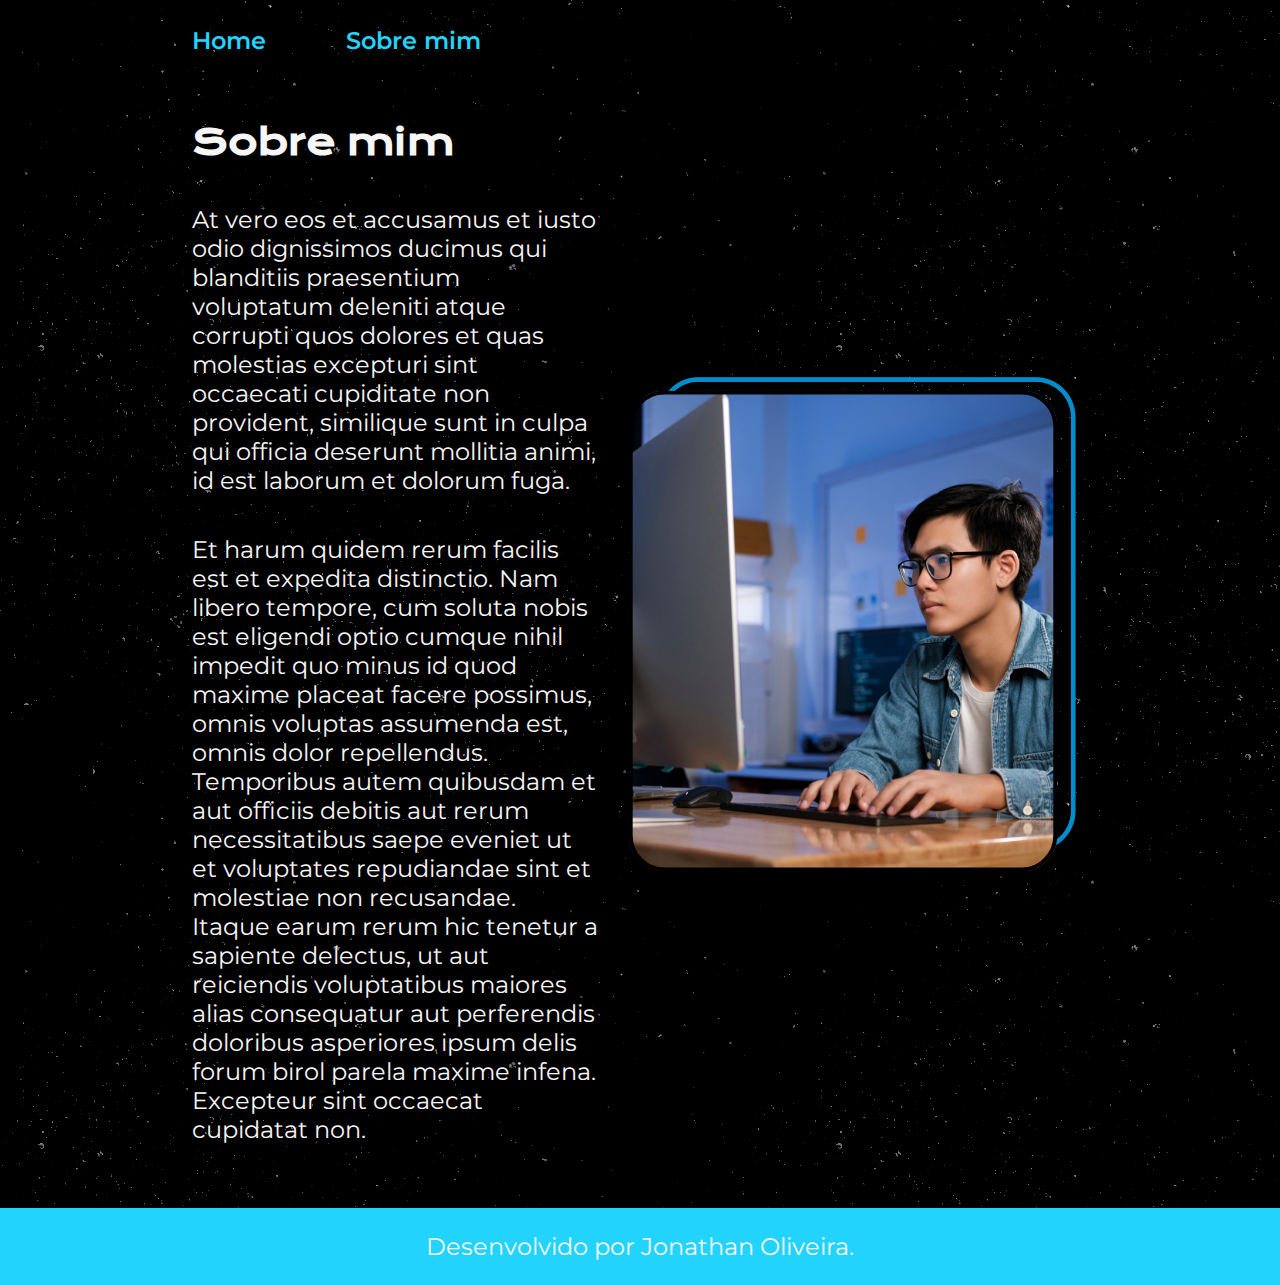
==== about.html @ 04fce26e "portfolio-simples" ====
<!DOCTYPE html>
<html lang="pt-br">

<head>
    <meta charset="UTF-8">
    <meta http-equiv="X-UA-Compatible" content="IE=edge">
    <meta name="viewport" content="width=device-width, initial-scale=1.0">
    <title>Sobre mim</title>
    <link rel="stylesheet" href="./styles/style.css">
</head>

<body>
    <header class="cabecalho">
        <nav class="cabecalho__menu">
            <a class="cabecalho__menu__link" href="index.html">Home</a>
            <a class="cabecalho__menu__link" href="about.html">Sobre mim</a>
        </nav>
    </header>

    <main class="apresentacao">
        <section class="apresentacao__conteudo">
            <h1 class="apresentacao__conteudo__titulo">Sobre mim</h1>
            <p class="apresentacao__conteudo__texto">At vero eos et accusamus et iusto odio dignissimos ducimus qui
                blanditiis praesentium voluptatum deleniti
                atque corrupti quos dolores et quas molestias excepturi sint occaecati cupiditate non provident,
                similique sunt in culpa qui officia deserunt mollitia animi, id est laborum et dolorum fuga.
            </p>
            <p class="apresentacao__conteudo__texto">
                Et harum quidem rerum facilis est et expedita distinctio. Nam libero tempore, cum soluta nobis est
                eligendi optio cumque nihil impedit quo minus id quod maxime placeat facere possimus, omnis voluptas
                assumenda est, omnis dolor repellendus. Temporibus autem quibusdam et aut officiis debitis aut rerum
                necessitatibus saepe eveniet ut et voluptates repudiandae sint et molestiae non recusandae. Itaque earum
                rerum hic tenetur a sapiente delectus, ut aut reiciendis voluptatibus maiores alias consequatur aut
                perferendis doloribus asperiores ipsum delis forum birol parela maxime infena. Excepteur sint occaecat
                cupidatat non.</p>
        </section>
        <img src="./assets/imagem.png" alt="Sobre sua imagem">
    </main>

    <footer class="rodape">
        <p> <a class="desenvolvedor" href="https://github.com/jonathan0lv">Desenvolvido por Jonathan Oliveira.</p>
    </footer>
</body>

</html>
---- styles/style.css ----
@import url('https://fonts.googleapis.com/css2?family=Krona+One&family=Montserrat:wght@400;600&display=swap');

:root {
    --cor-primaria: #000000;
    --cor-secundaria: #F6F6F6;
    --cor-terciaria: #22D4FD;
    --cor-hover: #272727;

    --fonte-primaria: 'Krona One', sans-serif;
    --fonte-secundaria: 'Montserrat', sans-serif;
}

* {
    margin: 0;
    padding: 0;
}

body {
    background-image: url("../assets/stardust.png");
    box-sizing: border-box;
    background-color: var(--cor-primaria);
    color: var(--cor-secundaria);
}

.cabecalho {
    padding: 2% 0% 0% 15%;
}

.cabecalho__menu {
    display: flex;
    gap: 80px;
}

.cabecalho__menu__link {
    font-family: var(--fonte-secundaria);
    font-size: 24px;
    font-weight: 600;
    color: var(--cor-terciaria);
    text-decoration: none;
}

.apresentacao {
    padding: 5% 15%;
    display: flex;
    align-items: center;
    justify-content: space-between;
}

.apresentacao__conteudo {
    width: 615px;
    display: flex;
    flex-direction: column;
    gap: 40px;
}

.apresentacao__conteudo__titulo {
    font-size: 36px;
    font-family: var(--fonte-primaria);
}

.titulo-destaque {
    color: var(--cor-terciaria);
}

.apresentacao__conteudo__texto {
    font-size: 24px;
    font-family: var(--fonte-secundaria);
}

.apresentacao__links {
    display: flex;
    flex-direction: column;
    justify-content: space-between;
    align-items: center;
    gap: 32px;
}

.apresentacao__links__subtitulo {
    font-family: var(--fonte-primaria);
    font-weight: 400;
    font-size: 24px;
}

.apresentacao__links__link {
    display: flex;
    justify-content: center;
    gap: 16px;
    border: 2px solid var(--cor-terciaria);
    width: 378px;
    text-align: center;
    border-radius: 8px;
    font-size: 24px;
    font-weight: 600;
    padding: 21.5px 0;
    text-decoration: none;
    color: var(--cor-secundaria);
    font-family: var(--fonte-secundaria);
}

.apresentacao__links__link:hover {
    outline: 3.9px inset var(--cor-terciaria);
    background-color: var(--cor-hover);
}

.rodape {
    color: var(--cor-secundaria);
    background-color: var(--cor-terciaria);
    padding: 24px;
    text-align: center;
    font-family: var(--fonte-secundaria);
    font-size: 24px;
    font-weight: 400;
}

.desenvolvedor {
    color: var(--cor-secundaria);
    text-decoration: none;
}
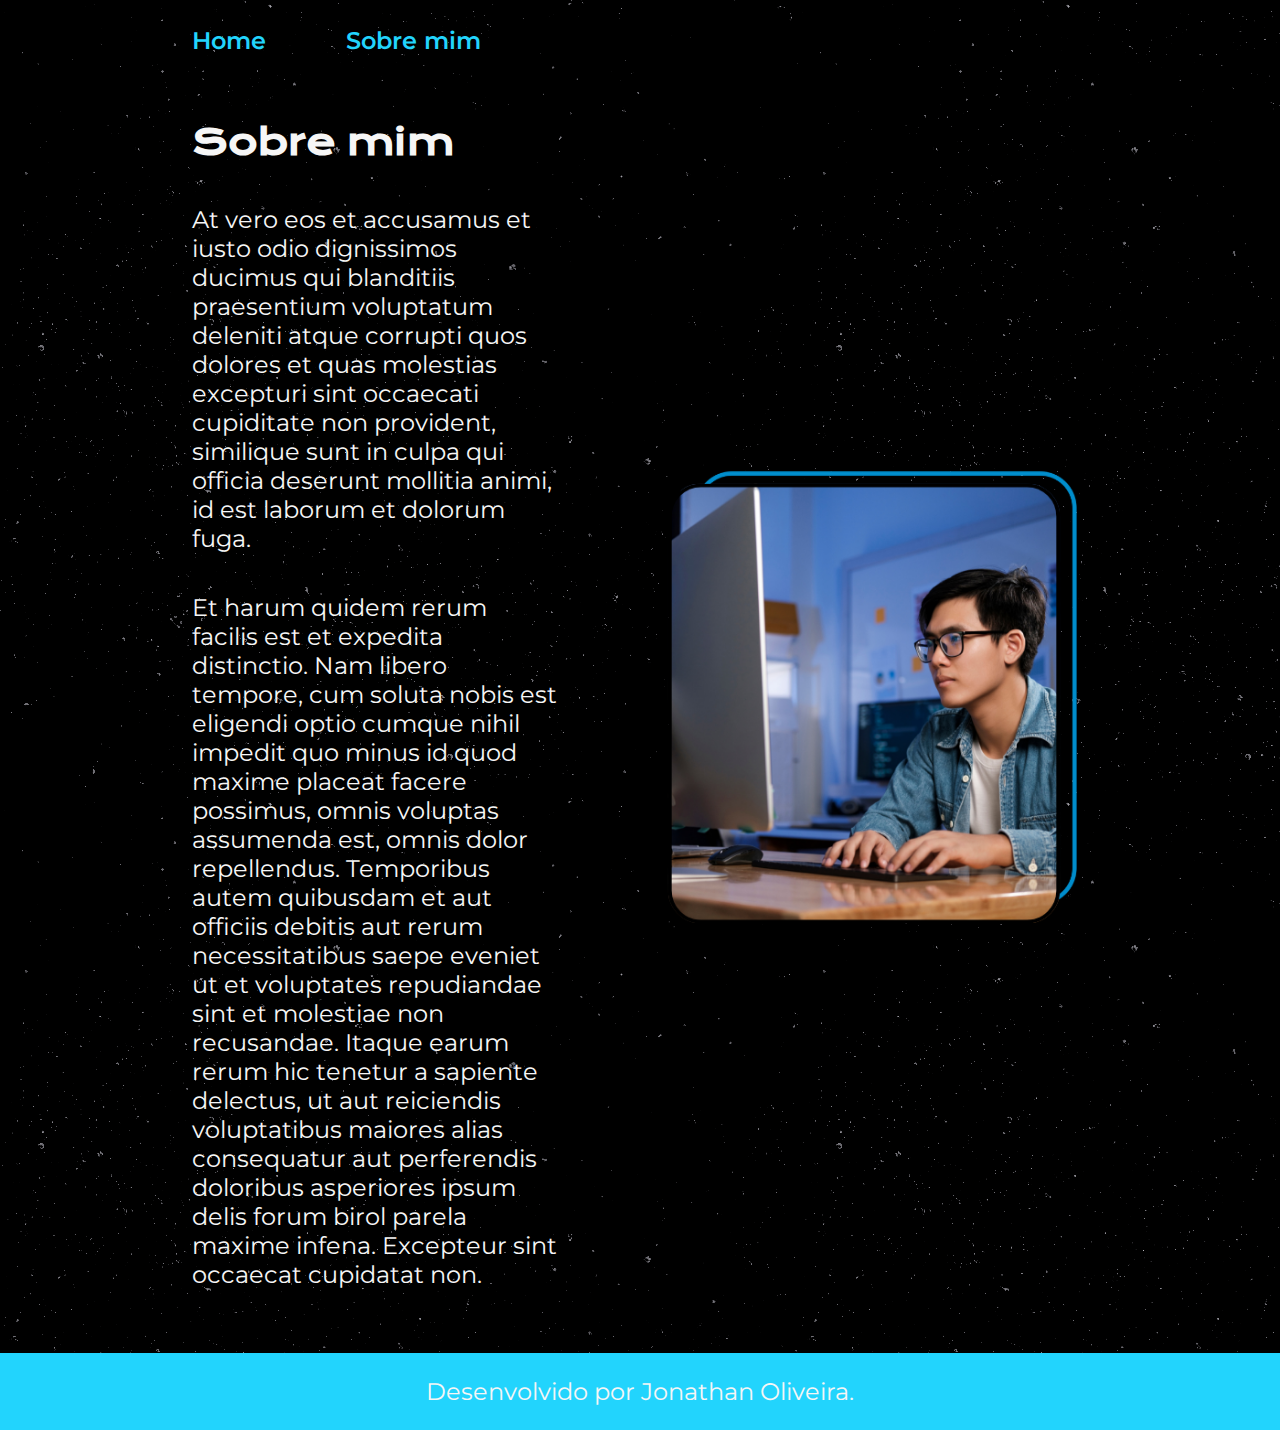
==== commit c06c4f4f: "Implementando responsividade mobile" ====
--- a/about.html
+++ b/about.html
@@ -34,7 +34,7 @@
                 perferendis doloribus asperiores ipsum delis forum birol parela maxime infena. Excepteur sint occaecat
                 cupidatat non.</p>
         </section>
-        <img src="./assets/imagem.png" alt="Sobre sua imagem">
+        <img class="apresentacao__imagem" src="./assets/imagem.png" alt="Sobre sua imagem">
     </main>
 
     <footer class="rodape">
--- a/styles/style.css
+++ b/styles/style.css
@@ -33,7 +33,7 @@
 
 .cabecalho__menu__link {
     font-family: var(--fonte-secundaria);
-    font-size: 24px;
+    font-size: 1.5rem;
     font-weight: 600;
     color: var(--cor-terciaria);
     text-decoration: none;
@@ -44,17 +44,18 @@
     display: flex;
     align-items: center;
     justify-content: space-between;
+    gap: 82px;
 }
 
 .apresentacao__conteudo {
-    width: 615px;
+    width: 50%;
     display: flex;
     flex-direction: column;
     gap: 40px;
 }
 
 .apresentacao__conteudo__titulo {
-    font-size: 36px;
+    font-size: 2.25rem;
     font-family: var(--fonte-primaria);
 }
 
@@ -63,7 +64,7 @@
 }
 
 .apresentacao__conteudo__texto {
-    font-size: 24px;
+    font-size: 1.5rem;
     font-family: var(--fonte-secundaria);
 }
 
@@ -78,18 +79,18 @@
 .apresentacao__links__subtitulo {
     font-family: var(--fonte-primaria);
     font-weight: 400;
-    font-size: 24px;
+    font-size: 1.5rem;
 }
 
-.apresentacao__links__link {
+.apresentacao__links__nav {
     display: flex;
     justify-content: center;
     gap: 16px;
     border: 2px solid var(--cor-terciaria);
-    width: 378px;
+    width: 50%;
     text-align: center;
     border-radius: 8px;
-    font-size: 24px;
+    font-size: 1.5rem;
     font-weight: 600;
     padding: 21.5px 0;
     text-decoration: none;
@@ -102,17 +103,37 @@
     background-color: var(--cor-hover);
 }
 
+.apresentacao__imagem {
+    width: 50%;
+}
+
 .rodape {
     color: var(--cor-secundaria);
     background-color: var(--cor-terciaria);
     padding: 24px;
     text-align: center;
     font-family: var(--fonte-secundaria);
-    font-size: 24px;
+    font-size: 1.5rem;
     font-weight: 400;
 }
 
 .desenvolvedor {
     color: var(--cor-secundaria);
     text-decoration: none;
+}
+
+@media (max-width: 1200px) {
+    .cabecalho {
+        padding: 10%;
+    }
+    .cabecalho__menu {
+        justify-content: center;
+    }
+    .apresentacao {
+        flex-direction: column-reverse;
+        padding: 5%;
+    }
+    .apresentacao__conteudo {
+        width: auto;
+    }
 }